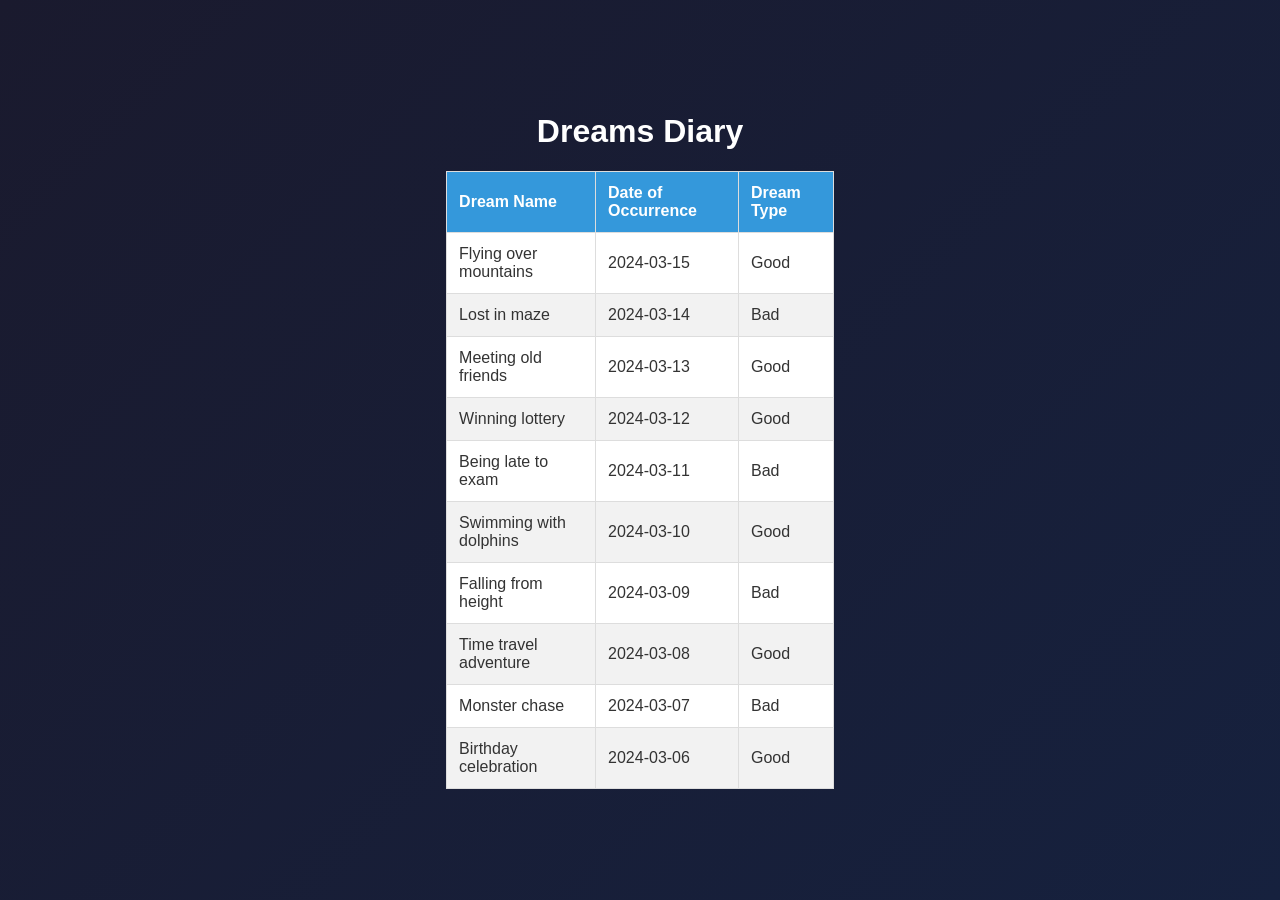
==== dreams-diary.html @ 5b94e440 "adding test website" ====
<!DOCTYPE html>
<html lang="en">
<head>
    <meta charset="UTF-8">
    <title>Dreams Diary</title>
    <link rel="stylesheet" href="styles.css">
</head>
<body>
    <div class="container">
        <h1>Dreams Diary</h1>
        <table id="dreamsDiary">
            <thead>
                <tr>
                    <th>Dream Name</th>
                    <th>Date of Occurrence</th>
                    <th>Dream Type</th>
                </tr>
            </thead>
            <tbody>
                <tr>
                    <td>Flying over mountains</td>
                    <td>2024-03-15</td>
                    <td>Good</td>
                </tr>
                <tr>
                    <td>Lost in maze</td>
                    <td>2024-03-14</td>
                    <td>Bad</td>
                </tr>
                <tr>
                    <td>Meeting old friends</td>
                    <td>2024-03-13</td>
                    <td>Good</td>
                </tr>
                <tr>
                    <td>Winning lottery</td>
                    <td>2024-03-12</td>
                    <td>Good</td>
                </tr>
                <tr>
                    <td>Being late to exam</td>
                    <td>2024-03-11</td>
                    <td>Bad</td>
                </tr>
                <tr>
                    <td>Swimming with dolphins</td>
                    <td>2024-03-10</td>
                    <td>Good</td>
                </tr>
                <tr>
                    <td>Falling from height</td>
                    <td>2024-03-09</td>
                    <td>Bad</td>
                </tr>
                <tr>
                    <td>Time travel adventure</td>
                    <td>2024-03-08</td>
                    <td>Good</td>
                </tr>
                <tr>
                    <td>Monster chase</td>
                    <td>2024-03-07</td>
                    <td>Bad</td>
                </tr>
                <tr>
                    <td>Birthday celebration</td>
                    <td>2024-03-06</td>
                    <td>Good</td>
                </tr>
            </tbody>
        </table>
    </div>
</body>
</html>
---- styles.css ----
body {
    font-family: Arial, sans-serif;
    background: linear-gradient(135deg, #1a1a2e, #16213e);
    color: white;
    margin: 0;
    height: 100vh;
    display: flex;
    justify-content: center;
    align-items: center;
}

.container {
    text-align: center;
}

.loading-animation {
    margin-bottom: 30px;
}

.spinner {
    width: 50px;
    height: 50px;
    border: 5px solid #f3f3f3;
    border-top: 5px solid #3498db;
    border-radius: 50%;
    animation: spin 1s linear infinite;
    margin: 0 auto 20px;
}

@keyframes spin {
    0% { transform: rotate(0deg); }
    100% { transform: rotate(360deg); }
}

#dreamButton {
    padding: 15px 30px;
    font-size: 18px;
    background-color: #3498db;
    color: white;
    border: none;
    border-radius: 5px;
    cursor: pointer;
    transition: background-color 0.3s;
}

#dreamButton:hover {
    background-color: #2980b9;
}

/* Styles for the dream tables */
table {
    width: 80%;
    margin: 20px auto;
    border-collapse: collapse;
    background-color: white;
    color: #333;
}

th, td {
    padding: 12px;
    border: 1px solid #ddd;
    text-align: left;
}

th {
    background-color: #3498db;
    color: white;
}

tr:nth-child(even) {
    background-color: #f2f2f2;
}
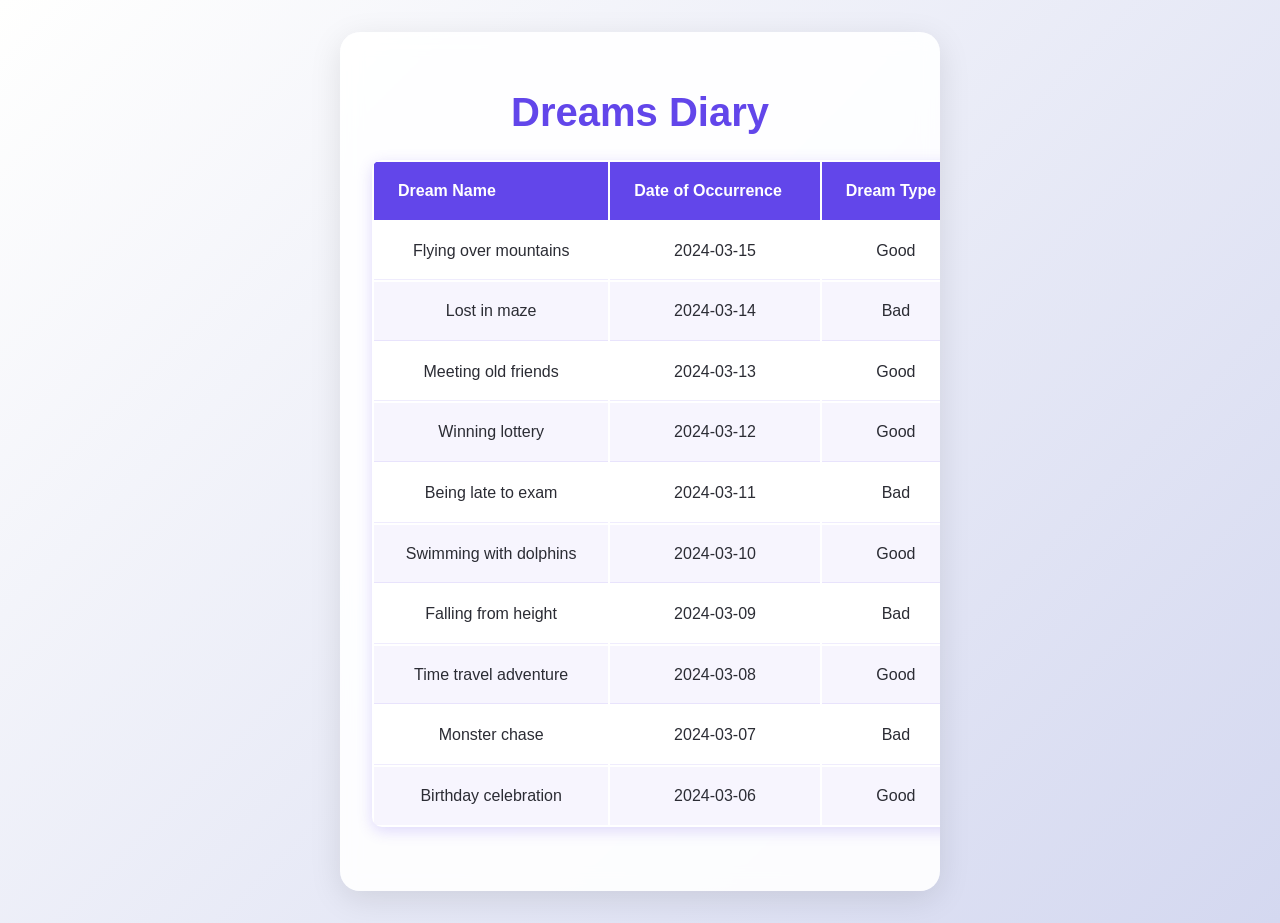
==== commit 6a486770: "Fixed layout and styling for dreams tables, improved responsive design" ====
--- a/dreams-diary.html
+++ b/dreams-diary.html
@@ -2,73 +2,76 @@
 <html lang="en">
 <head>
     <meta charset="UTF-8">
+    <meta name="viewport" content="width=device-width, initial-scale=1.0">
     <title>Dreams Diary</title>
     <link rel="stylesheet" href="styles.css">
 </head>
 <body>
-    <div class="container">
-        <h1>Dreams Diary</h1>
-        <table id="dreamsDiary">
-            <thead>
-                <tr>
-                    <th>Dream Name</th>
-                    <th>Date of Occurrence</th>
-                    <th>Dream Type</th>
-                </tr>
-            </thead>
-            <tbody>
-                <tr>
-                    <td>Flying over mountains</td>
-                    <td>2024-03-15</td>
-                    <td>Good</td>
-                </tr>
-                <tr>
-                    <td>Lost in maze</td>
-                    <td>2024-03-14</td>
-                    <td>Bad</td>
-                </tr>
-                <tr>
-                    <td>Meeting old friends</td>
-                    <td>2024-03-13</td>
-                    <td>Good</td>
-                </tr>
-                <tr>
-                    <td>Winning lottery</td>
-                    <td>2024-03-12</td>
-                    <td>Good</td>
-                </tr>
-                <tr>
-                    <td>Being late to exam</td>
-                    <td>2024-03-11</td>
-                    <td>Bad</td>
-                </tr>
-                <tr>
-                    <td>Swimming with dolphins</td>
-                    <td>2024-03-10</td>
-                    <td>Good</td>
-                </tr>
-                <tr>
-                    <td>Falling from height</td>
-                    <td>2024-03-09</td>
-                    <td>Bad</td>
-                </tr>
-                <tr>
-                    <td>Time travel adventure</td>
-                    <td>2024-03-08</td>
-                    <td>Good</td>
-                </tr>
-                <tr>
-                    <td>Monster chase</td>
-                    <td>2024-03-07</td>
-                    <td>Bad</td>
-                </tr>
-                <tr>
-                    <td>Birthday celebration</td>
-                    <td>2024-03-06</td>
-                    <td>Good</td>
-                </tr>
-            </tbody>
-        </table>
-    </div>
+    <main class="main-container">
+        <div class="content-wrapper">
+            <h1>Dreams Diary</h1>
+            <table id="dreamsDiary">
+                <thead>
+                    <tr>
+                        <th>Dream Name</th>
+                        <th>Date of Occurrence</th>
+                        <th>Dream Type</th>
+                    </tr>
+                </thead>
+                <tbody>
+                    <tr>
+                        <td>Flying over mountains</td>
+                        <td>2024-03-15</td>
+                        <td>Good</td>
+                    </tr>
+                    <tr>
+                        <td>Lost in maze</td>
+                        <td>2024-03-14</td>
+                        <td>Bad</td>
+                    </tr>
+                    <tr>
+                        <td>Meeting old friends</td>
+                        <td>2024-03-13</td>
+                        <td>Good</td>
+                    </tr>
+                    <tr>
+                        <td>Winning lottery</td>
+                        <td>2024-03-12</td>
+                        <td>Good</td>
+                    </tr>
+                    <tr>
+                        <td>Being late to exam</td>
+                        <td>2024-03-11</td>
+                        <td>Bad</td>
+                    </tr>
+                    <tr>
+                        <td>Swimming with dolphins</td>
+                        <td>2024-03-10</td>
+                        <td>Good</td>
+                    </tr>
+                    <tr>
+                        <td>Falling from height</td>
+                        <td>2024-03-09</td>
+                        <td>Bad</td>
+                    </tr>
+                    <tr>
+                        <td>Time travel adventure</td>
+                        <td>2024-03-08</td>
+                        <td>Good</td>
+                    </tr>
+                    <tr>
+                        <td>Monster chase</td>
+                        <td>2024-03-07</td>
+                        <td>Bad</td>
+                    </tr>
+                    <tr>
+                        <td>Birthday celebration</td>
+                        <td>2024-03-06</td>
+                        <td>Good</td>
+                    </tr>
+                </tbody>
+            </table>
+        </div>
+    </main>
 </body>
 </html> 
--- a/styles.css
+++ b/styles.css
@@ -1,30 +1,72 @@
+:root {
+    --primary-color: #6246ea;
+    --secondary-color: #e45858;
+    --background-start: #fffffe;
+    --background-end: #d4d8f0;
+    --text-color: #2b2c34;
+}
+
+* {
+    margin: 0;
+    padding: 0;
+    box-sizing: border-box;
+}
+
 body {
-    font-family: Arial, sans-serif;
-    background: linear-gradient(135deg, #1a1a2e, #16213e);
-    color: white;
-    margin: 0;
-    height: 100vh;
+    font-family: 'Arial', sans-serif;
+    background: linear-gradient(135deg, var(--background-start), var(--background-end));
+    color: var(--text-color);
+    min-height: 100vh;
     display: flex;
     justify-content: center;
     align-items: center;
+    line-height: 1.6;
 }
 
-.container {
+.main-container {
+    width: 100%;
+    max-width: 1200px;
+    margin: 0 auto;
+    padding: 2rem;
+}
+
+.content-wrapper {
+    background: rgba(255, 255, 255, 0.9);
+    backdrop-filter: blur(10px);
+    border-radius: 20px;
+    padding: 3rem 2rem;
+    box-shadow: 0 8px 32px rgba(0, 0, 0, 0.1);
     text-align: center;
+    width: 90%;
+    max-width: 600px;
+    margin: 0 auto;
+    overflow-x: auto;
 }
 
 .loading-animation {
-    margin-bottom: 30px;
+    margin-bottom: 2rem;
+}
+
+h1 {
+    color: var(--primary-color);
+    margin-bottom: 1rem;
+    font-size: 2.5rem;
+}
+
+p {
+    color: var(--text-color);
+    margin-bottom: 2rem;
+    font-size: 1.1rem;
 }
 
 .spinner {
-    width: 50px;
-    height: 50px;
-    border: 5px solid #f3f3f3;
-    border-top: 5px solid #3498db;
+    width: 60px;
+    height: 60px;
+    border: 4px solid rgba(98, 70, 234, 0.2);
+    border-top: 4px solid var(--primary-color);
     border-radius: 50%;
     animation: spin 1s linear infinite;
-    margin: 0 auto 20px;
+    margin: 0 auto 2rem;
 }
 
 @keyframes spin {
@@ -32,41 +74,117 @@
     100% { transform: rotate(360deg); }
 }
 
+.button-container {
+    display: flex;
+    justify-content: center;
+    margin-top: 2rem;
+}
+
 #dreamButton {
-    padding: 15px 30px;
-    font-size: 18px;
-    background-color: #3498db;
+    padding: 1rem 2.5rem;
+    font-size: 1.2rem;
+    background: var(--primary-color);
     color: white;
     border: none;
-    border-radius: 5px;
+    border-radius: 50px;
     cursor: pointer;
-    transition: background-color 0.3s;
+    transition: all 0.3s ease;
+    box-shadow: 0 4px 15px rgba(98, 70, 234, 0.3);
 }
 
 #dreamButton:hover {
-    background-color: #2980b9;
+    transform: translateY(-3px);
+    box-shadow: 0 6px 20px rgba(98, 70, 234, 0.4);
+    background: #7355ff;
 }
 
-/* Styles for the dream tables */
-table {
-    width: 80%;
-    margin: 20px auto;
-    border-collapse: collapse;
-    background-color: white;
-    color: #333;
+#dreamButton:active {
+    transform: translateY(1px);
 }
 
-th, td {
-    padding: 12px;
-    border: 1px solid #ddd;
+#dreamButton.show {
+    display: block !important;
+    animation: buttonAppear 0.5s ease-out forwards;
+}
+
+@keyframes buttonAppear {
+    0% { transform: scale(0.5); opacity: 0; }
+    70% { transform: scale(1.1); }
+    100% { transform: scale(1); opacity: 1; }
+}
+
+/* Table Styles */
+table {
+    min-width: 600px;
+    background: white;
+    margin: 1rem auto;
+    border-radius: 10px;
+    overflow: hidden;
+    box-shadow: 0 4px 15px rgba(98, 70, 234, 0.2);
+}
+
+th {
+    background: var(--primary-color);
+    color: white;
+    font-weight: 600;
+    padding: 1rem 1.5rem;
     text-align: left;
 }
 
-th {
-    background-color: #3498db;
-    color: white;
+td {
+    padding: 1rem 1.5rem;
+    border-bottom: 1px solid rgba(98, 70, 234, 0.1);
+}
+
+tr:last-child td {
+    border-bottom: none;
 }
 
 tr:nth-child(even) {
-    background-color: #f2f2f2;
+    background: rgba(98, 70, 234, 0.05);
+}
+
+/* Responsive Design */
+@media (max-width: 768px) {
+    .content-wrapper {
+        padding: 1.5rem 1rem;
+        margin: 1rem;
+        width: calc(100% - 2rem);
+    }
+
+    h1 {
+        font-size: 2rem;
+    }
+
+    #dreamButton {
+        padding: 0.8rem 2rem;
+        font-size: 1.1rem;
+    }
+
+    table {
+        font-size: 0.9rem;
+    }
+
+    th, td {
+        padding: 0.8rem 1rem;
+    }
+}
+
+@media (max-width: 480px) {
+    .main-container {
+        padding: 1rem;
+    }
+
+    h1 {
+        font-size: 1.5rem;
+    }
+
+    p {
+        font-size: 1rem;
+    }
+
+    #dreamButton {
+        padding: 0.7rem 1.8rem;
+        font-size: 1rem;
+    }
 } 
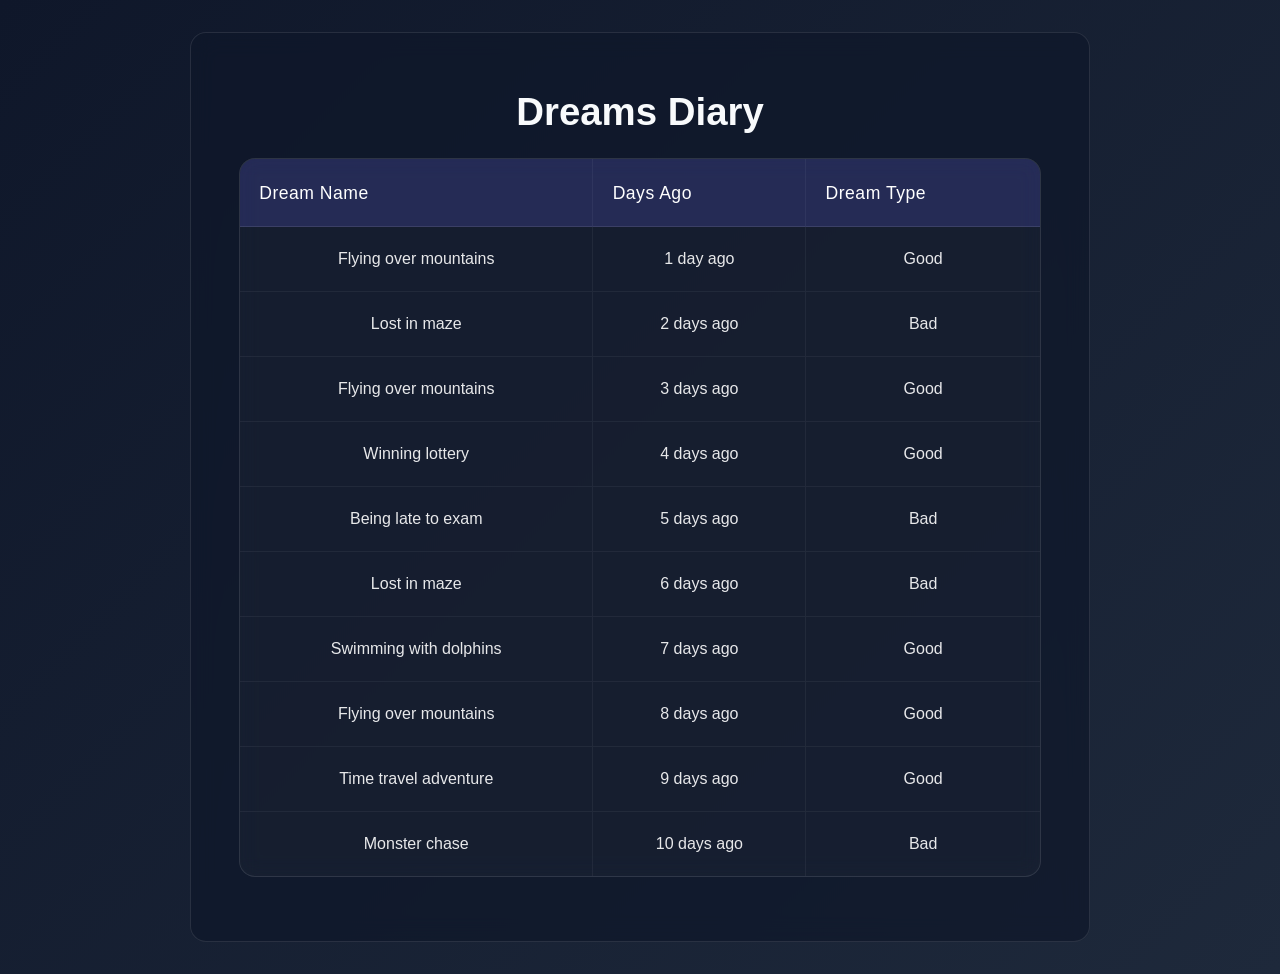
==== commit 210135a1: "Updated dream dates to days ago format and added recurring dreams" ====
--- a/dreams-diary.html
+++ b/dreams-diary.html
@@ -14,60 +14,60 @@
                 <thead>
                     <tr>
                         <th>Dream Name</th>
-                        <th>Date of Occurrence</th>
+                        <th>Days Ago</th>
                         <th>Dream Type</th>
                     </tr>
                 </thead>
                 <tbody>
                     <tr>
                         <td>Flying over mountains</td>
-                        <td>2024-03-15</td>
+                        <td>1 day ago</td>
                         <td>Good</td>
                     </tr>
                     <tr>
                         <td>Lost in maze</td>
-                        <td>2024-03-14</td>
+                        <td>2 days ago</td>
                         <td>Bad</td>
                     </tr>
                     <tr>
-                        <td>Meeting old friends</td>
-                        <td>2024-03-13</td>
+                        <td>Flying over mountains</td>
+                        <td>3 days ago</td>
                         <td>Good</td>
                     </tr>
                     <tr>
                         <td>Winning lottery</td>
-                        <td>2024-03-12</td>
+                        <td>4 days ago</td>
                         <td>Good</td>
                     </tr>
                     <tr>
                         <td>Being late to exam</td>
-                        <td>2024-03-11</td>
+                        <td>5 days ago</td>
+                        <td>Bad</td>
+                    </tr>
+                    <tr>
+                        <td>Lost in maze</td>
+                        <td>6 days ago</td>
                         <td>Bad</td>
                     </tr>
                     <tr>
                         <td>Swimming with dolphins</td>
-                        <td>2024-03-10</td>
+                        <td>7 days ago</td>
                         <td>Good</td>
                     </tr>
                     <tr>
-                        <td>Falling from height</td>
-                        <td>2024-03-09</td>
-                        <td>Bad</td>
+                        <td>Flying over mountains</td>
+                        <td>8 days ago</td>
+                        <td>Good</td>
                     </tr>
                     <tr>
                         <td>Time travel adventure</td>
-                        <td>2024-03-08</td>
+                        <td>9 days ago</td>
                         <td>Good</td>
                     </tr>
                     <tr>
                         <td>Monster chase</td>
-                        <td>2024-03-07</td>
+                        <td>10 days ago</td>
                         <td>Bad</td>
-                    </tr>
-                    <tr>
-                        <td>Birthday celebration</td>
-                        <td>2024-03-06</td>
-                        <td>Good</td>
                     </tr>
                 </tbody>
             </table>
--- a/styles.css
+++ b/styles.css
@@ -1,9 +1,10 @@
 :root {
-    --primary-color: #6246ea;
-    --secondary-color: #e45858;
-    --background-start: #fffffe;
-    --background-end: #d4d8f0;
-    --text-color: #2b2c34;
+    --primary-color: #6366f1;
+    --text-color: #f8fafc;
+    --bg-start: #0f172a;
+    --bg-end: #1e293b;
+    --glass-bg: rgba(255, 255, 255, 0.05);
+    --glass-border: rgba(255, 255, 255, 0.1);
 }
 
 * {
@@ -14,7 +15,7 @@
 
 body {
     font-family: 'Arial', sans-serif;
-    background: linear-gradient(135deg, var(--background-start), var(--background-end));
+    background: linear-gradient(135deg, var(--bg-start), var(--bg-end));
     color: var(--text-color);
     min-height: 100vh;
     display: flex;
@@ -26,44 +27,48 @@
 .main-container {
     width: 100%;
     max-width: 1200px;
-    margin: 0 auto;
     padding: 2rem;
+    display: flex;
+    align-items: center;
+    justify-content: center;
+    min-height: 100vh;
 }
 
 .content-wrapper {
-    background: rgba(255, 255, 255, 0.9);
-    backdrop-filter: blur(10px);
-    border-radius: 20px;
-    padding: 3rem 2rem;
-    box-shadow: 0 8px 32px rgba(0, 0, 0, 0.1);
+    background: rgba(15, 23, 42, 0.7);
+    backdrop-filter: blur(12px);
+    border-radius: 16px;
+    padding: 3rem;
+    width: 95%;
+    max-width: 900px;
     text-align: center;
-    width: 90%;
-    max-width: 600px;
-    margin: 0 auto;
-    overflow-x: auto;
+    position: relative;
+    z-index: 1;
+    border: 1px solid rgba(255, 255, 255, 0.1);
+}
+
+h1 {
+    color: var(--text-color);
+    font-size: 2.4rem;
+    margin-bottom: 1rem;
+    font-weight: 600;
+}
+
+p {
+    color: rgba(248, 250, 252, 0.8);
+    margin-bottom: 2rem;
+    font-size: 1.1rem;
 }
 
 .loading-animation {
     margin-bottom: 2rem;
 }
 
-h1 {
-    color: var(--primary-color);
-    margin-bottom: 1rem;
-    font-size: 2.5rem;
-}
-
-p {
-    color: var(--text-color);
-    margin-bottom: 2rem;
-    font-size: 1.1rem;
-}
-
 .spinner {
-    width: 60px;
-    height: 60px;
-    border: 4px solid rgba(98, 70, 234, 0.2);
-    border-top: 4px solid var(--primary-color);
+    width: 50px;
+    height: 50px;
+    border: 3px solid rgba(99, 102, 241, 0.2);
+    border-top: 3px solid var(--primary-color);
     border-radius: 50%;
     animation: spin 1s linear infinite;
     margin: 0 auto 2rem;
@@ -74,117 +79,268 @@
     100% { transform: rotate(360deg); }
 }
 
+/* Update button container and button styles */
 .button-container {
+    position: relative;
+    z-index: 2;
+    margin: 2rem 0;
     display: flex;
     justify-content: center;
-    margin-top: 2rem;
-}
-
+}
+
+/* Update visibility classes */
+.hidden {
+    display: none !important;
+    opacity: 0 !important;
+    visibility: hidden !important;
+}
+
+/* Update button styles */
 #dreamButton {
+    background: #6366f1;
+    color: white;
     padding: 1rem 2.5rem;
-    font-size: 1.2rem;
-    background: var(--primary-color);
-    color: white;
+    font-size: 1.1rem;
     border: none;
-    border-radius: 50px;
+    border-radius: 30px;
     cursor: pointer;
     transition: all 0.3s ease;
-    box-shadow: 0 4px 15px rgba(98, 70, 234, 0.3);
+    font-weight: 600;
+    box-shadow: 0 4px 15px rgba(99, 102, 241, 0.5);
+    text-transform: uppercase;
+    letter-spacing: 1px;
+    display: none; /* Hide by default */
+    opacity: 0;
+    visibility: hidden;
 }
 
 #dreamButton:hover {
-    transform: translateY(-3px);
-    box-shadow: 0 6px 20px rgba(98, 70, 234, 0.4);
-    background: #7355ff;
-}
-
-#dreamButton:active {
-    transform: translateY(1px);
+    transform: translateY(-2px);
+    background: #4f46e5;
+    box-shadow: 0 6px 25px rgba(99, 102, 241, 0.8);
 }
 
 #dreamButton.show {
-    display: block !important;
+    display: inline-block !important;
+    opacity: 1 !important;
+    visibility: visible !important;
     animation: buttonAppear 0.5s ease-out forwards;
 }
 
 @keyframes buttonAppear {
-    0% { transform: scale(0.5); opacity: 0; }
-    70% { transform: scale(1.1); }
-    100% { transform: scale(1); opacity: 1; }
-}
-
-/* Table Styles */
+    0% { 
+        opacity: 0;
+        transform: scale(0.8);
+    }
+    100% { 
+        opacity: 1;
+        transform: scale(1);
+    }
+}
+
+.dream-bg {
+    position: fixed;
+    top: 0;
+    left: 0;
+    width: 100%;
+    height: 100%;
+    pointer-events: none;
+    z-index: 0;
+    overflow: hidden;
+}
+
+.stars {
+    position: absolute;
+    width: 100%;
+    height: 100%;
+    background-image: 
+        radial-gradient(1px 1px at 20px 30px, rgba(248, 250, 252, 0.8), rgba(0,0,0,0)),
+        radial-gradient(1px 1px at 40px 70px, rgba(248, 250, 252, 0.8), rgba(0,0,0,0)),
+        radial-gradient(1px 1px at 50px 160px, rgba(248, 250, 252, 0.8), rgba(0,0,0,0)),
+        radial-gradient(1px 1px at 90px 40px, rgba(248, 250, 252, 0.8), rgba(0,0,0,0)),
+        radial-gradient(1px 1px at 130px 80px, rgba(248, 250, 252, 0.8), rgba(0,0,0,0));
+    background-size: 200px 200px;
+    animation: twinkle 4s infinite;
+    opacity: 0.3;
+}
+
+@keyframes twinkle {
+    0%, 100% { opacity: 0.3; }
+    50% { opacity: 0.5; }
+}
+
+/* Update Table Styles */
 table {
-    min-width: 600px;
-    background: white;
-    margin: 1rem auto;
-    border-radius: 10px;
+    width: 100%;
+    background: rgba(255, 255, 255, 0.03);
+    backdrop-filter: blur(10px);
+    border-radius: 16px;
+    border: 1px solid rgba(255, 255, 255, 0.1);
+    margin: 1rem 0;
+    border-collapse: separate;
+    border-spacing: 0;
     overflow: hidden;
-    box-shadow: 0 4px 15px rgba(98, 70, 234, 0.2);
 }
 
 th {
-    background: var(--primary-color);
+    background: rgba(99, 102, 241, 0.2);
     color: white;
-    font-weight: 600;
-    padding: 1rem 1.5rem;
+    font-weight: 500;
+    padding: 1.2rem;
     text-align: left;
+    letter-spacing: 0.5px;
+    font-size: 1.1rem;
+    border-bottom: 1px solid rgba(255, 255, 255, 0.1);
 }
 
 td {
-    padding: 1rem 1.5rem;
-    border-bottom: 1px solid rgba(98, 70, 234, 0.1);
+    padding: 1.2rem;
+    color: rgba(255, 255, 255, 0.9);
+    border-bottom: 1px solid rgba(255, 255, 255, 0.05);
+    transition: background-color 0.3s ease;
 }
 
 tr:last-child td {
     border-bottom: none;
 }
 
-tr:nth-child(even) {
-    background: rgba(98, 70, 234, 0.05);
-}
-
-/* Responsive Design */
+tr:hover td {
+    background: rgba(99, 102, 241, 0.05);
+}
+
+/* Add some spacing between columns */
+th:not(:last-child),
+td:not(:last-child) {
+    border-right: 1px solid rgba(255, 255, 255, 0.05);
+}
+
+/* Responsive adjustments */
 @media (max-width: 768px) {
+    th, td {
+        padding: 1rem;
+        font-size: 0.95rem;
+    }
+    
     .content-wrapper {
-        padding: 1.5rem 1rem;
+        width: 95%;
         margin: 1rem;
-        width: calc(100% - 2rem);
-    }
-
-    h1 {
-        font-size: 2rem;
-    }
-
-    #dreamButton {
-        padding: 0.8rem 2rem;
-        font-size: 1.1rem;
-    }
-
-    table {
+    }
+}
+
+@media (max-width: 480px) {
+    th, td {
+        padding: 0.8rem;
         font-size: 0.9rem;
     }
-
-    th, td {
-        padding: 0.8rem 1rem;
-    }
-}
-
-@media (max-width: 480px) {
-    .main-container {
-        padding: 1rem;
-    }
-
-    h1 {
-        font-size: 1.5rem;
-    }
-
-    p {
-        font-size: 1rem;
-    }
-
-    #dreamButton {
-        padding: 0.7rem 1.8rem;
-        font-size: 1rem;
+}
+
+/* Add these new styles */
+.main-content {
+    opacity: 0;
+    transform: translateY(20px);
+    transition: all 0.5s ease-out;
+}
+
+.main-content.show {
+    opacity: 1;
+    transform: translateY(0);
+}
+
+.dream-icon {
+    font-size: 4rem;
+    margin-bottom: 1rem;
+    animation: float 3s ease-in-out infinite;
+}
+
+.dream-stats {
+    display: flex;
+    justify-content: center;
+    gap: 3rem;
+    margin: 2rem 0;
+}
+
+.stat-item {
+    display: flex;
+    flex-direction: column;
+    align-items: center;
+}
+
+.stat-number {
+    font-size: 2.5rem;
+    font-weight: 600;
+    color: #6366f1;
+    text-shadow: 0 0 10px rgba(99, 102, 241, 0.3);
+}
+
+.stat-label {
+    font-size: 1rem;
+    color: rgba(255, 255, 255, 0.7);
+    margin-top: 0.5rem;
+}
+
+.floating-orbs {
+    position: fixed;
+    width: 100%;
+    height: 100%;
+    pointer-events: none;
+    z-index: 0;
+}
+
+.orb {
+    position: absolute;
+    border-radius: 50%;
+    filter: blur(40px);
+    opacity: 0.5;
+    animation: floatOrb 20s infinite ease-in-out;
+}
+
+.orb1 {
+    width: 300px;
+    height: 300px;
+    background: radial-gradient(circle at center, rgba(99, 102, 241, 0.2), transparent 70%);
+    top: 10%;
+    left: 10%;
+    animation-delay: 0s;
+}
+
+.orb2 {
+    width: 250px;
+    height: 250px;
+    background: radial-gradient(circle at center, rgba(139, 92, 246, 0.2), transparent 70%);
+    bottom: 20%;
+    right: 15%;
+    animation-delay: -5s;
+}
+
+.orb3 {
+    width: 200px;
+    height: 200px;
+    background: radial-gradient(circle at center, rgba(79, 70, 229, 0.2), transparent 70%);
+    top: 50%;
+    left: 50%;
+    animation-delay: -10s;
+}
+
+@keyframes floatOrb {
+    0%, 100% {
+        transform: translate(0, 0) scale(1);
+    }
+    25% {
+        transform: translate(50px, -30px) scale(1.1);
+    }
+    50% {
+        transform: translate(0, 50px) scale(0.9);
+    }
+    75% {
+        transform: translate(-50px, -20px) scale(1.05);
+    }
+}
+
+@keyframes float {
+    0%, 100% {
+        transform: translateY(0);
+    }
+    50% {
+        transform: translateY(-10px);
     }
 } 
